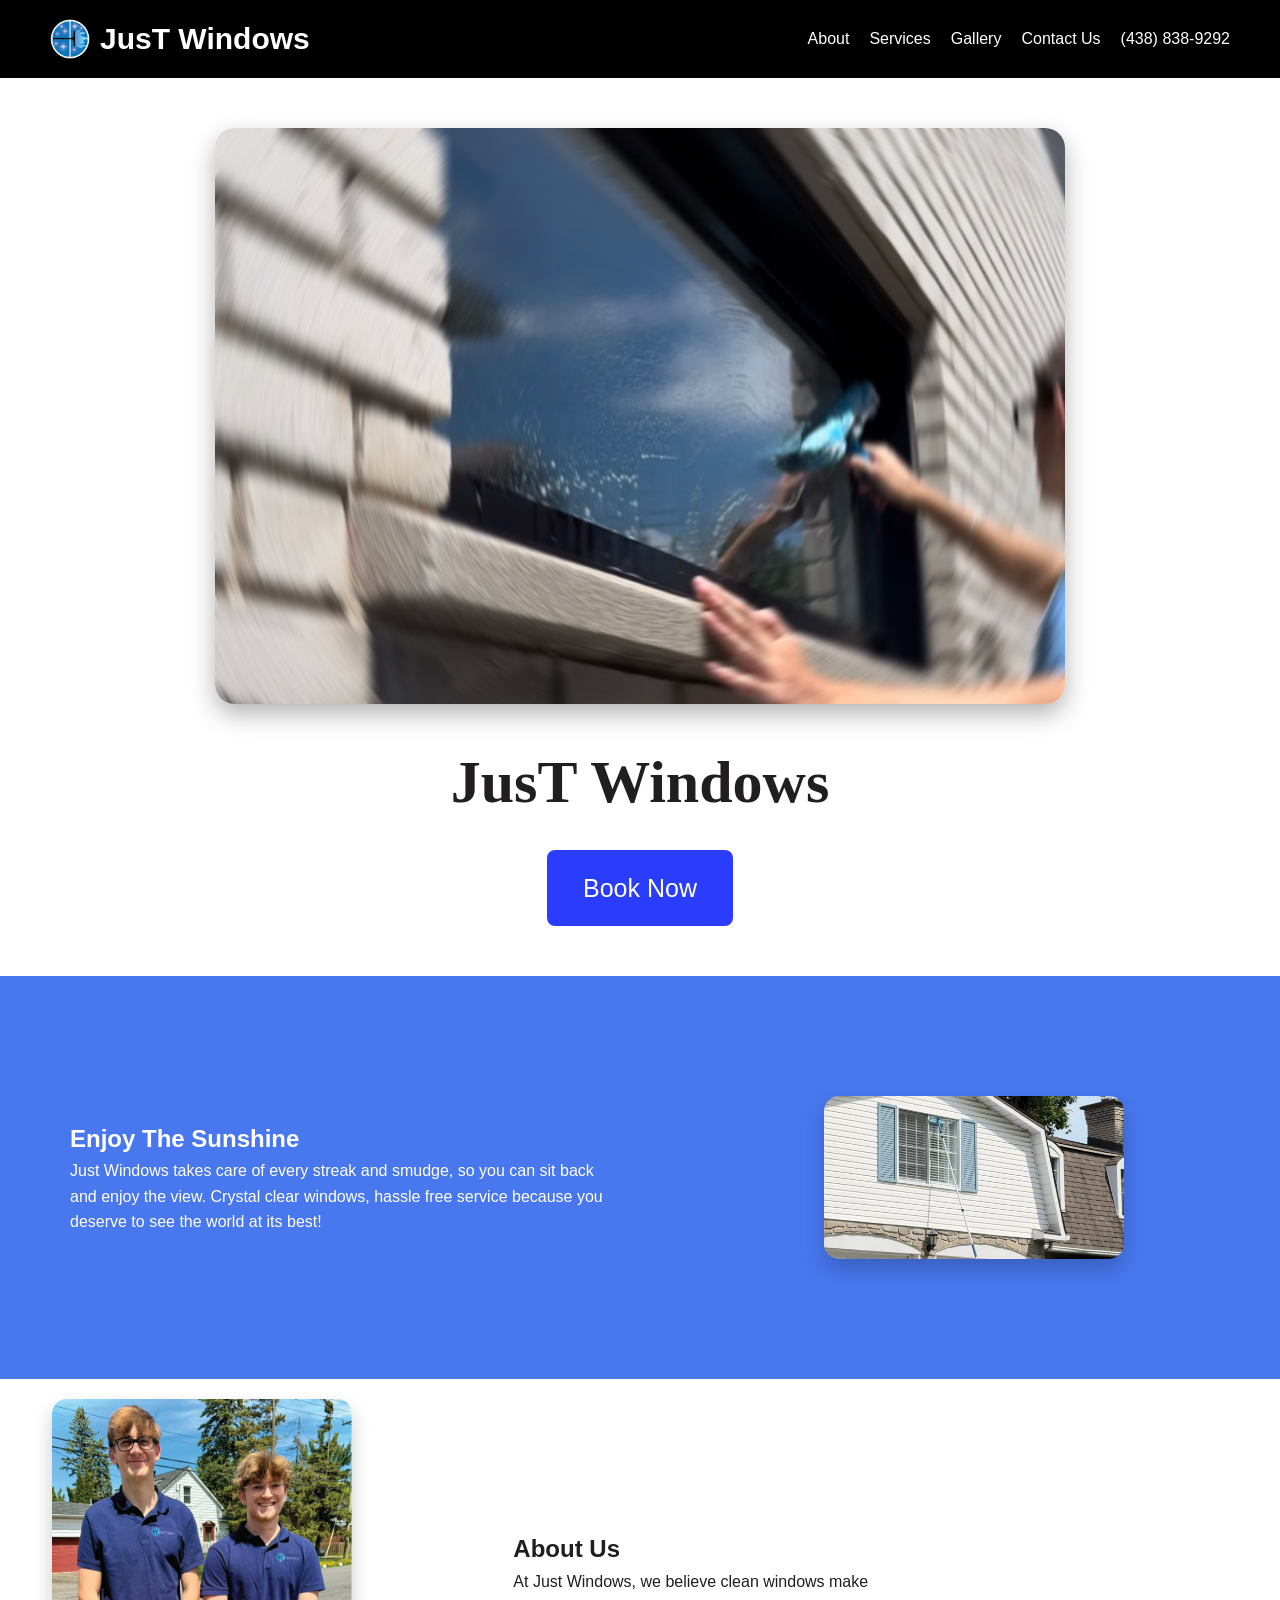
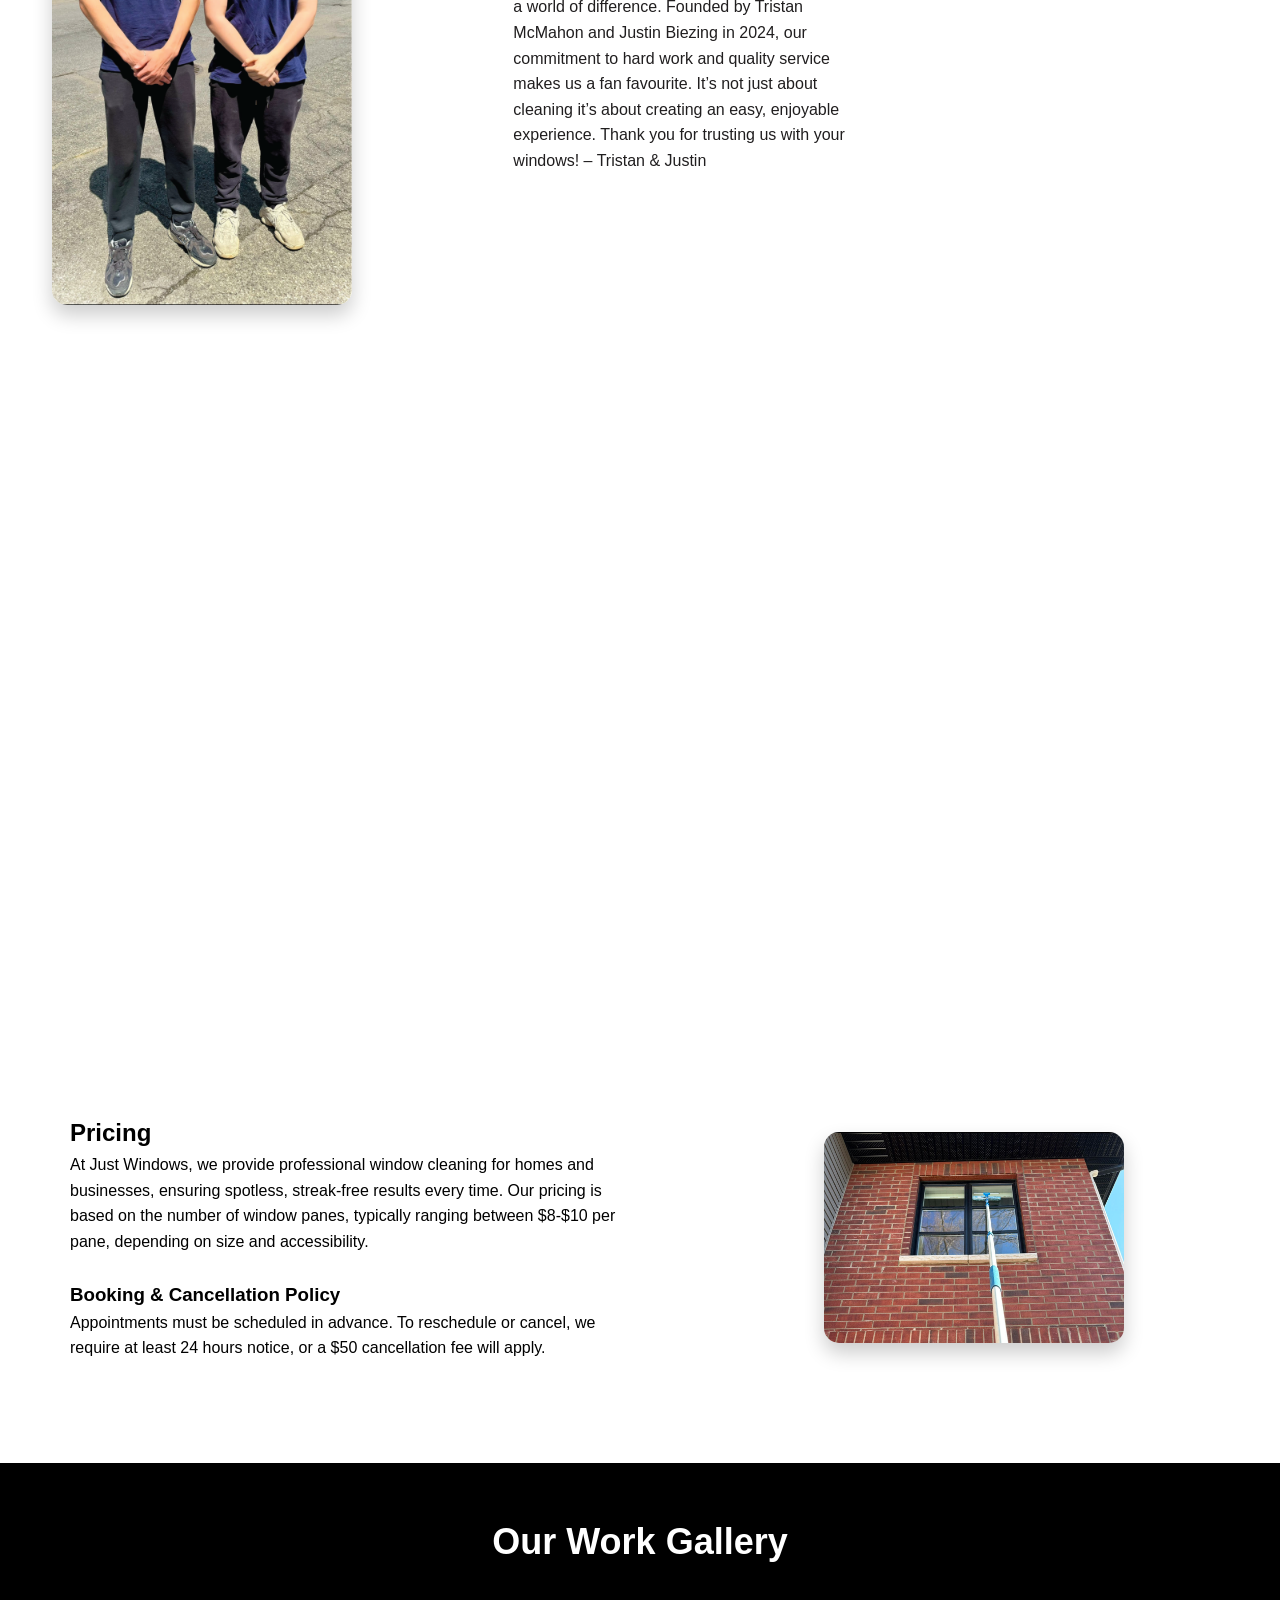
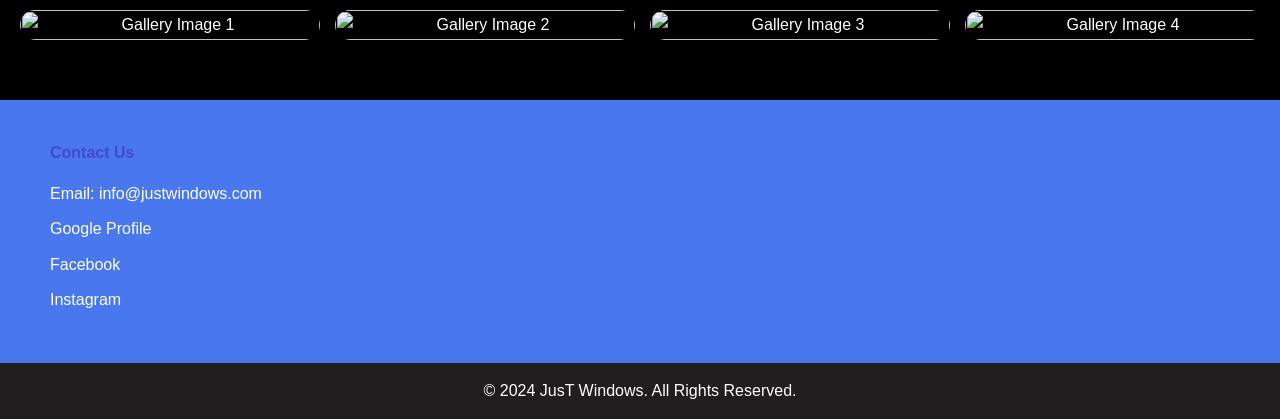
==== index.html @ b25ccab6 "Add files via upload" ====
<html lang="en">
<head>
    <meta charset="UTF-8">
    <meta name="viewport" content="width=device-width, initial-scale=1.0">
    <title>JusT Windows</title>
    <link rel="stylesheet" href="./css/main.css"> 
    <script src="https://cdnjs.cloudflare.com/ajax/libs/three.js/r128/three.min.js"></script>
    <script src="https://cdn.jsdelivr.net/npm/three@0.128/examples/js/loaders/GLTFLoader.js"></script>
    <script defer src="./js/animation.js"></script>
</head>
<body>
    <header>
        <nav class="top-nav">
            <a href="#" class="logo">
                <img src="./images/main logo.png" alt="JusT Windows logo" class="logo-img">
                JusT Windows
            </a>
            <div class="main-nav">
                <a href="#about-section">About</a>
                <a href="#services-section">Services</a>
                <a href="#gallery-section">Gallery</a>
                <a href="#contact-section">Contact Us</a>
                <a href="tel:4388389292" class="phone-button">(438) 838-9292</a>
            </div>
        </nav>
    </header>

    <section class="journey hidden">
        <div class="journey-hero">
            <img src="./images/blur.PNG" alt="banner pic">
        </div>
        <div class="journey-text">
            <h1>JusT Windows</h1>
            <a href="./form-page.html" class="start-button">Book Now</a>
        </div>
    </section>

    <section class="journey2 hidden" id="about-section">
        <div class="journey-content">
            <h2>Enjoy The Sunshine</h2>
            <p>Just Windows takes care of every streak and smudge, so you can sit back and enjoy the view. Crystal clear windows, hassle free service because you deserve to see the world at its best!</p>
        </div>
        <div class="journey-image">
            <img src="./images/shine.jpg" alt="Mission">
        </div>
    </section>

    <section class="watch-animation">
        <canvas id="three-canvas"></canvas>
        <aside>
            <h2>About Us</h2>
            <p>At Just Windows, we believe clean windows make a world of difference. Founded by Tristan McMahon and Justin Biezing in 2024, our commitment to hard work and quality service makes us a fan favourite. It’s not just about cleaning it’s about creating an easy, enjoyable experience. Thank you for trusting us with your windows! – Tristan & Justin</p>
        </aside>
        <div class="journey-image">
            <img src="./images/JusT Owners.png" alt="Explore">
        </div>
    </section>

    <section class="journey3 hidden" id="services-section">
        <div class="journey-content">
            <h2>Our Services</h2>
            <p>At Just Windows, we provide expert window cleaning services for homes and businesses. Whether you need a routine cleaning or a one-time refresh, our team ensures streak-free, spotless results every time!</p>
            <br>
            <h3>Professional Window Cleaning</h3>
            <p>From cozy homes to thriving storefronts, we make every window shine. Clean windows, brighten interiors, and leave a lasting impression. Whether it's a residential space or a commercial property, our team delivers a flawless finish with attention to detail.</p>
            <br>
            <h3>Interior & Exterior Window Cleaning</h3>
            <p>We clean both sides of your windows for maximum clarity, removing dirt, dust, and water stains to let in more natural light.</p>
            <br>
            <h3>Screen & Track Cleaning</h3>
            <p>Dirty window screens and tracks collect dust and debris over time. We make sure they're as clean as your glass for a fully refreshed look.</p>
        </div>
        <br>
        <div class="journey-image">
            <img src="./images/gabriella.png" alt="Explore" style="border-radius:10px;">
        </div>
    </section>
    

    <section class="journey4 hidden">
        <div class="journey-content">
            <h2>Pricing</h2>
            <p>At Just Windows, we provide professional window cleaning for homes and businesses, ensuring spotless, streak-free results every time. Our pricing is based on the number of window panes, typically ranging between $8-$10 per pane, depending on size and accessibility.</p>
            <br>
            <h3>Booking & Cancellation Policy</h3>
            <p>Appointments must be scheduled in advance. To reschedule or cancel, we require at least 24 hours notice, or a $50 cancellation fee will apply.</p>
        </div>
        <div class="journey-image">
            <img src="./images/house.jpg" alt="Join Us">
        </div>
    </section>

    <section class="gallery" id="gallery-section">
        <h2>Our Work Gallery</h2>
        <div class="gallery-container">
            <div class="gallery-item"><img src="your-image1.jpg" alt="Gallery Image 1"></div>
            <div class="gallery-item"><img src="your-image2.jpg" alt="Gallery Image 2"></div>
            <div class="gallery-item"><img src="your-image3.jpg" alt="Gallery Image 3"></div>
            <div class="gallery-item"><img src="your-image4.jpg" alt="Gallery Image 4"></div>
            <div class="gallery-item"><img src="your-image5.jpg" alt="Gallery Image 5"></div>
            <div class="gallery-item"><img src="your-image6.jpg" alt="Gallery Image 6"></div>
            <div class="gallery-item"><img src="your-image7.jpg" alt="Gallery Image 7"></div>
            <div class="gallery-item"><img src="your-image8.jpg" alt="Gallery Image 8"></div>
            <div class="gallery-item"><img src="your-image9.jpg" alt="Gallery Image 9"></div>
            <div class="gallery-item"><img src="your-image10.jpg" alt="Gallery Image 10"></div>
        </div>
    </section>

    <footer id="contact-section">
        <div class="footer-section">
            <h4>Contact Us</h4>
            <ul>
                <li><a href="mailto:info@justwindows.com">Email: info@justwindows.com</a></li>
                <li><a href="https://www.google.com/maps/place/JusT+Windows/@45.4565939,-73.82373,17z/data=!3m1!4b1!4m6!3m5!1s0x4cc93d3c13a544b3:0xcb5ee8280e618a09!8m2!3d45.4565902!4d-73.8211551!16s%2Fg%2F11x12pfqx8?entry=ttu&g_ep=EgoyMDI1MDMyNS4xIKXMDSoJLDEwMjExNDU1SAFQAw%3D%3D" target="_blank">Google Profile</a></li>
                <li><a href="https://www.facebook.com/justwindows247" target="_blank">Facebook</a></li>
                <li><a href="https://www.instagram.com/justwindows247/" target="_blank">Instagram</a></li>
            </ul>
        </div>
    </footer>

    <div class="footer-bottom">
        © 2024 JusT Windows. All Rights Reserved.
    </div>
</body>
</html>
---- css/main.css ----
* {
    margin: 0;
    padding: 0;
    box-sizing: border-box;
    font-family: Arial, sans-serif;
}

html {
    scroll-behavior: smooth;
}

h1 {
    font-family: Georgia, 'Times New Roman', Times, serif;
}

body {
    line-height: 1.6;
    background-color: #ffffff;
    color: #201E1F;
}

/* General Image Styling */
img {
    border-radius: 12px;
    max-width: 100%;
    height: auto;
    box-shadow: 0 4px 8px rgba(0, 0, 0, 0.1);
}

/* Journey Image Styling */
.journey-image {
    display: flex;
    justify-content: center;
    align-items: center;
    margin: 20px;
}

/* About Us Section Layout */
.watch-animation {
    display: flex;
    flex-direction: row-reverse;
    align-items: center;
    gap: 20px;
}

.watch-animation .journey-image {
    flex: 1;
    text-align: center;
}

.watch-animation aside {
    flex: 1;
}

.category img {
    width: 100%;
    max-width: 300px;
    height: auto;
    object-fit: cover;
    border-radius: 15px;
}

.top-nav {
    display: flex;
    justify-content: space-between;
    align-items: center;
    padding: 15px 50px;
    background-color: #000000;
}

.logo {
    display: flex;
    align-items: center;
    font-size: 30px;
    font-weight: bold;
    color: #ffffff;
    text-decoration: none;
}

.logo-img {
    width: 40px;
    height: 40px;
    margin-right: 10px;
}

.main-nav {
    display: flex;
    gap: 20px;
}

.main-nav a {
    text-decoration: none;
    color: #ffffff;
    font-weight: 500;
}

.main-nav a:hover {
    color: #F9F575;
}

/* Elevate Your Fitness Journey Section with Hero Image */
.journey {
    text-align: center;
    padding: 50px 20px;
    background-color: #ffffff;
    color: #201E1F;
}

.journey-hero img {
    object-fit: cover;
    width: 100%;
    max-width: 850px;  /* Increased max-width */
    height: auto;
    border-radius: 20px;  /* Softer, more modern curve */
    margin-bottom: 30px;
    box-shadow: 0 10px 25px rgba(0, 0, 0, 0.3);  /* Adds a nice soft shadow */
}

.journey-text h1 {
    font-size: 60px;
    margin-bottom: 20px;
}

.journey-text p {
    font-size: 18px;
    max-width: 700px;
    margin: 0 auto 30px;
}

input[type="text"], input[type="email"], input[type="tel"], textarea, select {
    width: 100%;
    padding: 10px;
    margin-bottom: 15px;
    border-radius: 5px;
    border: 1px solid #444;
    background-color: #333;
    color: #fff;
}

.start-button {
    display: inline-block;
    background-color: #2a3cfe;
    color: #ffffff;
    padding: 18px 36px;  
    font-size: 25px;      
    text-decoration: none;
    border-radius: 8px;   
    transition: background-color 0.3s ease, transform 0.2s ease;
}

.start-button:hover {
    background-color: #75cff9;
    color: #201E1F;
    transform: scale(1.05); 
}

.video-trailer {
    text-align: center;
    padding: 100px 20px;
    background-color: #000000;
}

.video-trailer h2 {
    font-size: 36px;
    margin-bottom: 20px;
    color: #201E1F;
}

.video-container {
    position: relative;
    width: 100%;
    max-width: 800px;
    margin: 0 auto;
    padding-bottom: 56.25%; /* 16:9 aspect ratio */
    height: 0;
}

.video-container iframe {
    position: absolute;
    top: 0;
    left: 0;
    width: 100%;
    height: 100%;
    border-radius: 15px;
    box-shadow: 0 10px 20px rgba(0, 0, 0, 0.2);
}

/* Journey Sections */
.journey2, .journey3, .journey4 {
    display: flex;
    align-items: center;
    justify-content: space-between;
    padding: 100px 50px;
}

.journey-content {
    flex: 1;
    max-width: 50%;
    padding: 0 20px;
}

.journey-image {
    flex: 1;
    max-width: 40%;
    text-align: center;
}

.journey-image img {
    width: 100%;
    max-width: 300px;
    height: auto;
    border-radius: 15px;
    box-shadow: 0 10px 20px rgba(0, 0, 0, 0.2);
}

.journey2 {
    background-color: #4877ee;
    color: #ffffff;
}

.journey3 {
    background-color: #000000;
    color: #ffffff;
}

.journey4 {
    background-color: #ffffff;
    color: #000000;
}

/* Product Categories */
.product-categories {
    display: flex;
    justify-content: center;
    gap: 30px;
    padding: 50px 20px;
    background-color: #F9F575;
}

.category {
    text-align: center;
    max-width: 250px;
}

.category img {
    width: 100%;
    max-width: 300px;
    height: auto;
    object-fit: cover;
    border-radius: 15px;
    transition: transform 0.3s ease, box-shadow 0.3s ease;
}

.category img:hover {
    transform: scale(1.05);
    box-shadow: 0 10px 20px rgba(0, 0, 0, 0.2);
}

.category h3 {
    margin-top: 15px;
    color: #201E1F;
}

.category p {
    color: #201E1F;
}

/* Footer */
footer {
    background-color: #4877ee;
    color: #ffffff;
    padding: 40px 50px;
    display: flex;
    justify-content: space-between;
}

.footer-section {
    flex: 1;
}

.footer-section h4 {
    margin-bottom: 15px;
    color: #4449d4;
}

.footer-section ul {
    list-style: none;
}

.footer-section ul li {
    margin-bottom: 10px;
}

.footer-section ul li a {
    color: #ffffff;
    text-decoration: none;
}

.footer-section ul li a:hover {
    color: #FE7B2A;
}

/* Footer Bottom */
.footer-bottom {
    background-color: #201E1F;
    color: #ffffff;
    text-align: center;
    padding: 15px;
}

/* Animation */
.hidden {
    opacity: 0;
    transform: translateY(20px);
    transition: opacity 0.6s ease-out, transform 0.6s ease-out;
}

.visible {
    opacity: 1;
    transform: translateY(0);
}

/* Blender Watch Section */
.watch-animation {
    display: flex;
    align-items: center;
    justify-content: space-between;
    gap: 20px;
    flex-wrap: wrap;
}

.watch-animation aside {
    flex: 1;
    max-width: 500px;
    padding: 20px;
    padding-left: 90px;
}

#three-canvas {
    flex: 1;
    width: 100%;
    height: auto;
    min-width: 10%;
    max-width: 1000px;
}

@media (max-width: 480px) {
    .watch-animation {
        flex-direction: column;
        align-items: center;
        text-align: center;
        width: 95%;
    }

    .watch-animation aside {
        order: 1;
        width: 95%;
        margin-left: auto;
        margin-right: auto;
        text-align: left;
        padding-right: 40px;
    }

    #three-canvas {
        order: 2;
        width: 100%;
        min-width: 200px;
        max-width: 200px;
        align-items: center;
    }

    .watch-animation aside h2 {
        font-size: 1.5rem;
    }

    .watch-animation aside p {
        font-size: 0.9rem;
    }
}

/* Responsive */
@media (max-width: 768px) {
    .top-nav {
        flex-direction: column;
        text-align: center;
    }

    .main-nav {
        margin-top: 15px;
        flex-direction: row;
        gap: 10px;
    }

    .journey2, .journey3, .journey4 {
        flex-direction: column;
        text-align: center;
        padding: 50px 20px;
    }

    .journey-content, .journey-image {
        max-width: 100%;
        padding: 0;
    }

    .journey-image {
        margin-top: 20px;
    }

    .product-categories {
        flex-direction: column;
        align-items: center;
    }

    .video-trailer {
        padding: 50px 20px;
    }

    .video-trailer h2 {
        font-size: 28px;
    }
}

.gallery {
    background-color: #000000;
    color: #ffffff;
    text-align: center;
    padding: 50px 20px;
}

.gallery h2 {
    font-size: 36px;
    margin-bottom: 30px;
}

.gallery-container {
    display: flex;
    overflow-x: auto;
    gap: 15px;
    scroll-snap-type: x mandatory;
    padding: 10px;
}

.gallery-item {
    flex: 0 0 auto;
    scroll-snap-align: start;
    border-radius: 15px;
    overflow: hidden;
    min-width: 300px;
    max-width: 300px;
    transition: transform 0.3s ease, box-shadow 0.3s ease;
}

.gallery-item img {
    width: 100%;
    height: auto;
    display: block;
}

.gallery-item:hover {
    transform: scale(1.05);
    box-shadow: 0 10px 20px rgba(255, 255, 255, 0.2);
}

/* For mobile */
@media (max-width: 600px) {
    .gallery-item {
        min-width: 250px;
        max-width: 250px;
    }

    .gallery h2 {
        font-size: 28px;
    }
}
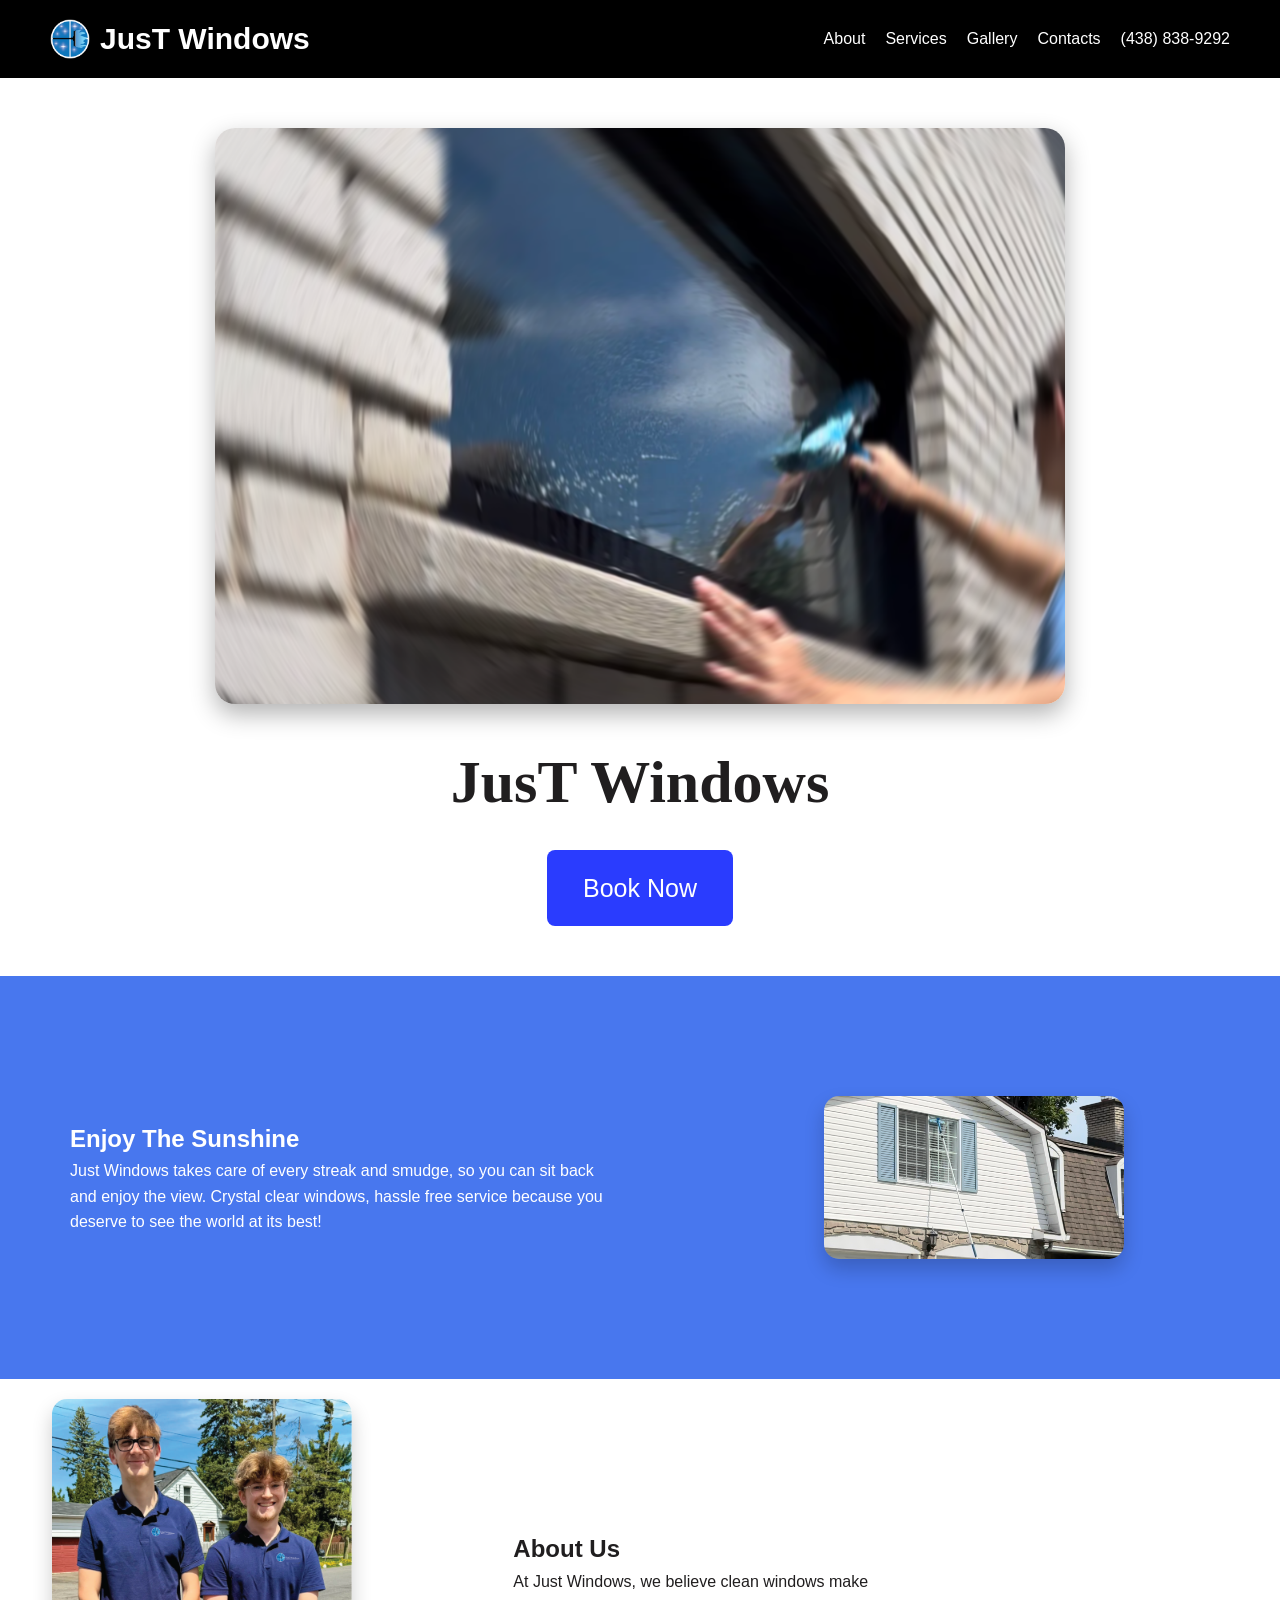
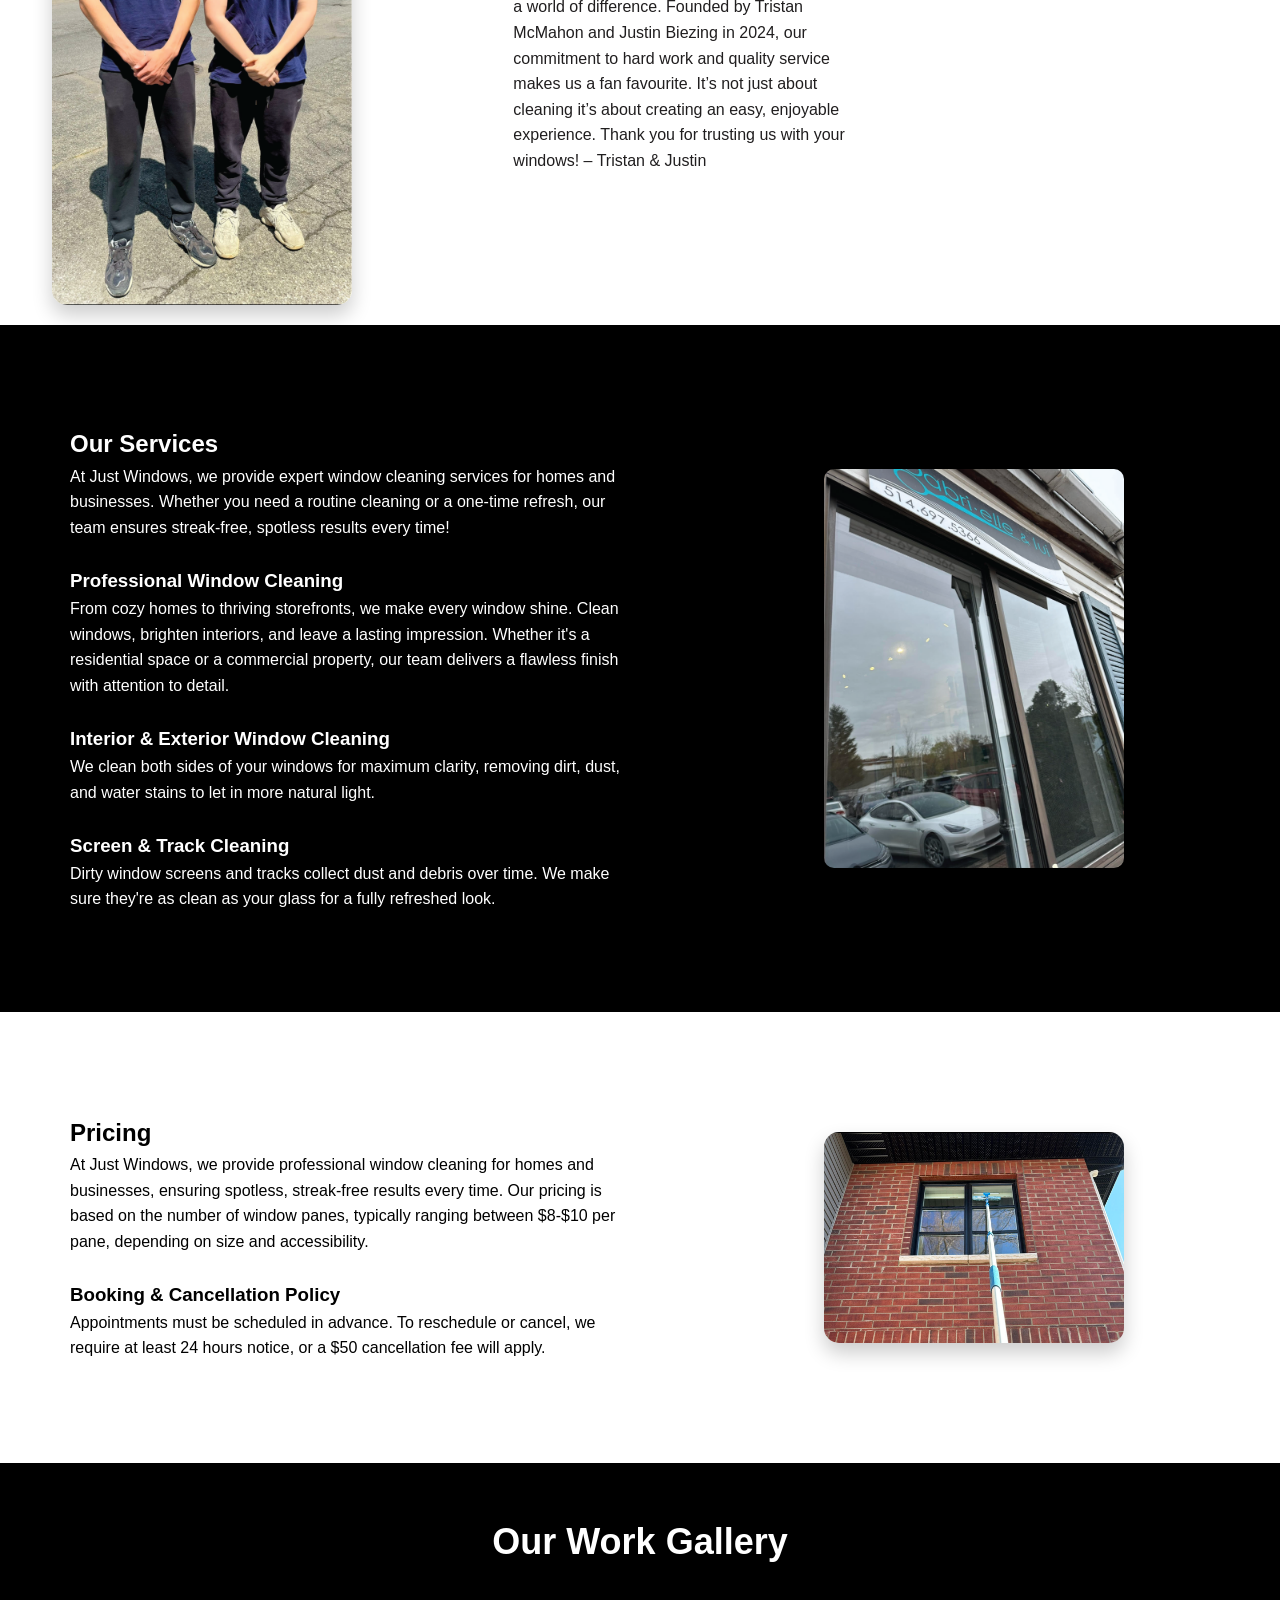
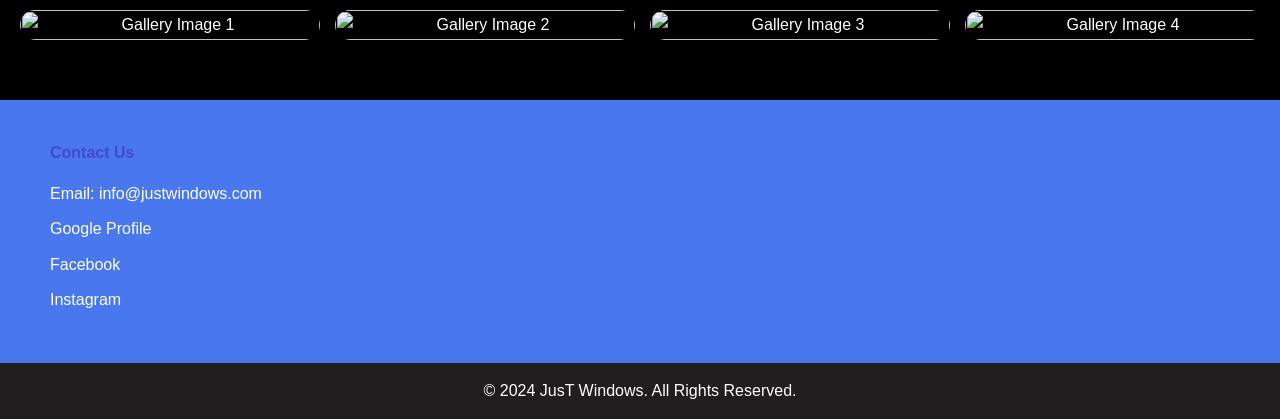
==== commit f4bdfb94: "index.html" ====
--- a/index.html
+++ b/index.html
@@ -19,7 +19,7 @@
                 <a href="#about-section">About</a>
                 <a href="#services-section">Services</a>
                 <a href="#gallery-section">Gallery</a>
-                <a href="#contact-section">Contact Us</a>
+                <a href="#contact-section">Contacts</a>
                 <a href="tel:4388389292" class="phone-button">(438) 838-9292</a>
             </div>
         </nav>
@@ -93,16 +93,13 @@
     <section class="gallery" id="gallery-section">
         <h2>Our Work Gallery</h2>
         <div class="gallery-container">
-            <div class="gallery-item"><img src="your-image1.jpg" alt="Gallery Image 1"></div>
-            <div class="gallery-item"><img src="your-image2.jpg" alt="Gallery Image 2"></div>
-            <div class="gallery-item"><img src="your-image3.jpg" alt="Gallery Image 3"></div>
-            <div class="gallery-item"><img src="your-image4.jpg" alt="Gallery Image 4"></div>
-            <div class="gallery-item"><img src="your-image5.jpg" alt="Gallery Image 5"></div>
-            <div class="gallery-item"><img src="your-image6.jpg" alt="Gallery Image 6"></div>
-            <div class="gallery-item"><img src="your-image7.jpg" alt="Gallery Image 7"></div>
-            <div class="gallery-item"><img src="your-image8.jpg" alt="Gallery Image 8"></div>
-            <div class="gallery-item"><img src="your-image9.jpg" alt="Gallery Image 9"></div>
-            <div class="gallery-item"><img src="your-image10.jpg" alt="Gallery Image 10"></div>
+            <div class="gallery-item"><img src="./images/flower.jpg" alt="Gallery Image 1"></div>
+            <div class="gallery-item"><img src="./images/ladder.jpg" alt="Gallery Image 2"></div>
+            <div class="gallery-item"><img src="./images/squeeky.jpg" alt="Gallery Image 3"></div>
+            <div class="gallery-item"><img src="./images/top_view.jpg" alt="Gallery Image 4"></div>
+            <div class="gallery-item"><img src="./images/longshot.jpg" alt="Gallery Image 5"></div>
+            <div class="gallery-item"><img src="./images/closeup.jpg" alt="Gallery Image 6"></div>
+            <div class="gallery-item"><img src="./images/roof.jpg" alt="Gallery Image 7"></div>
         </div>
     </section>
 
@@ -123,3 +120,4 @@
     </div>
 </body>
 </html>
+
